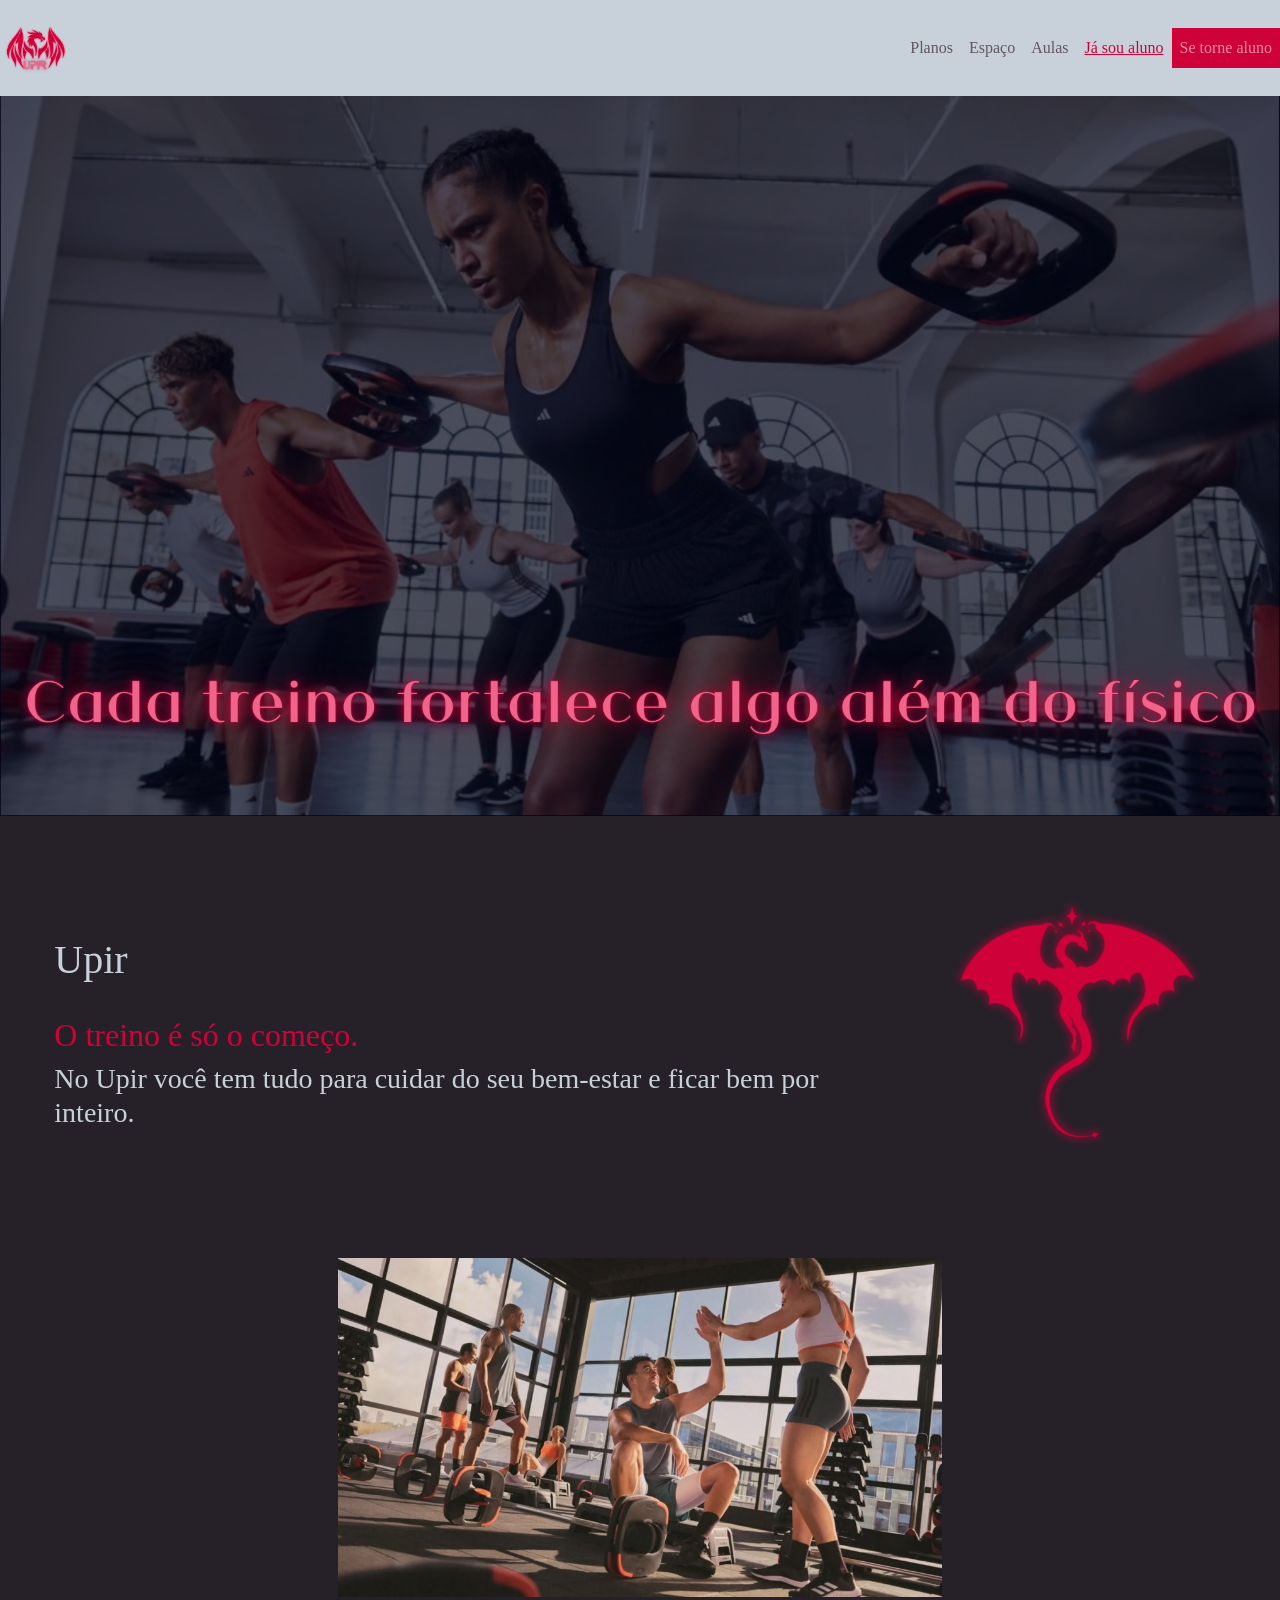
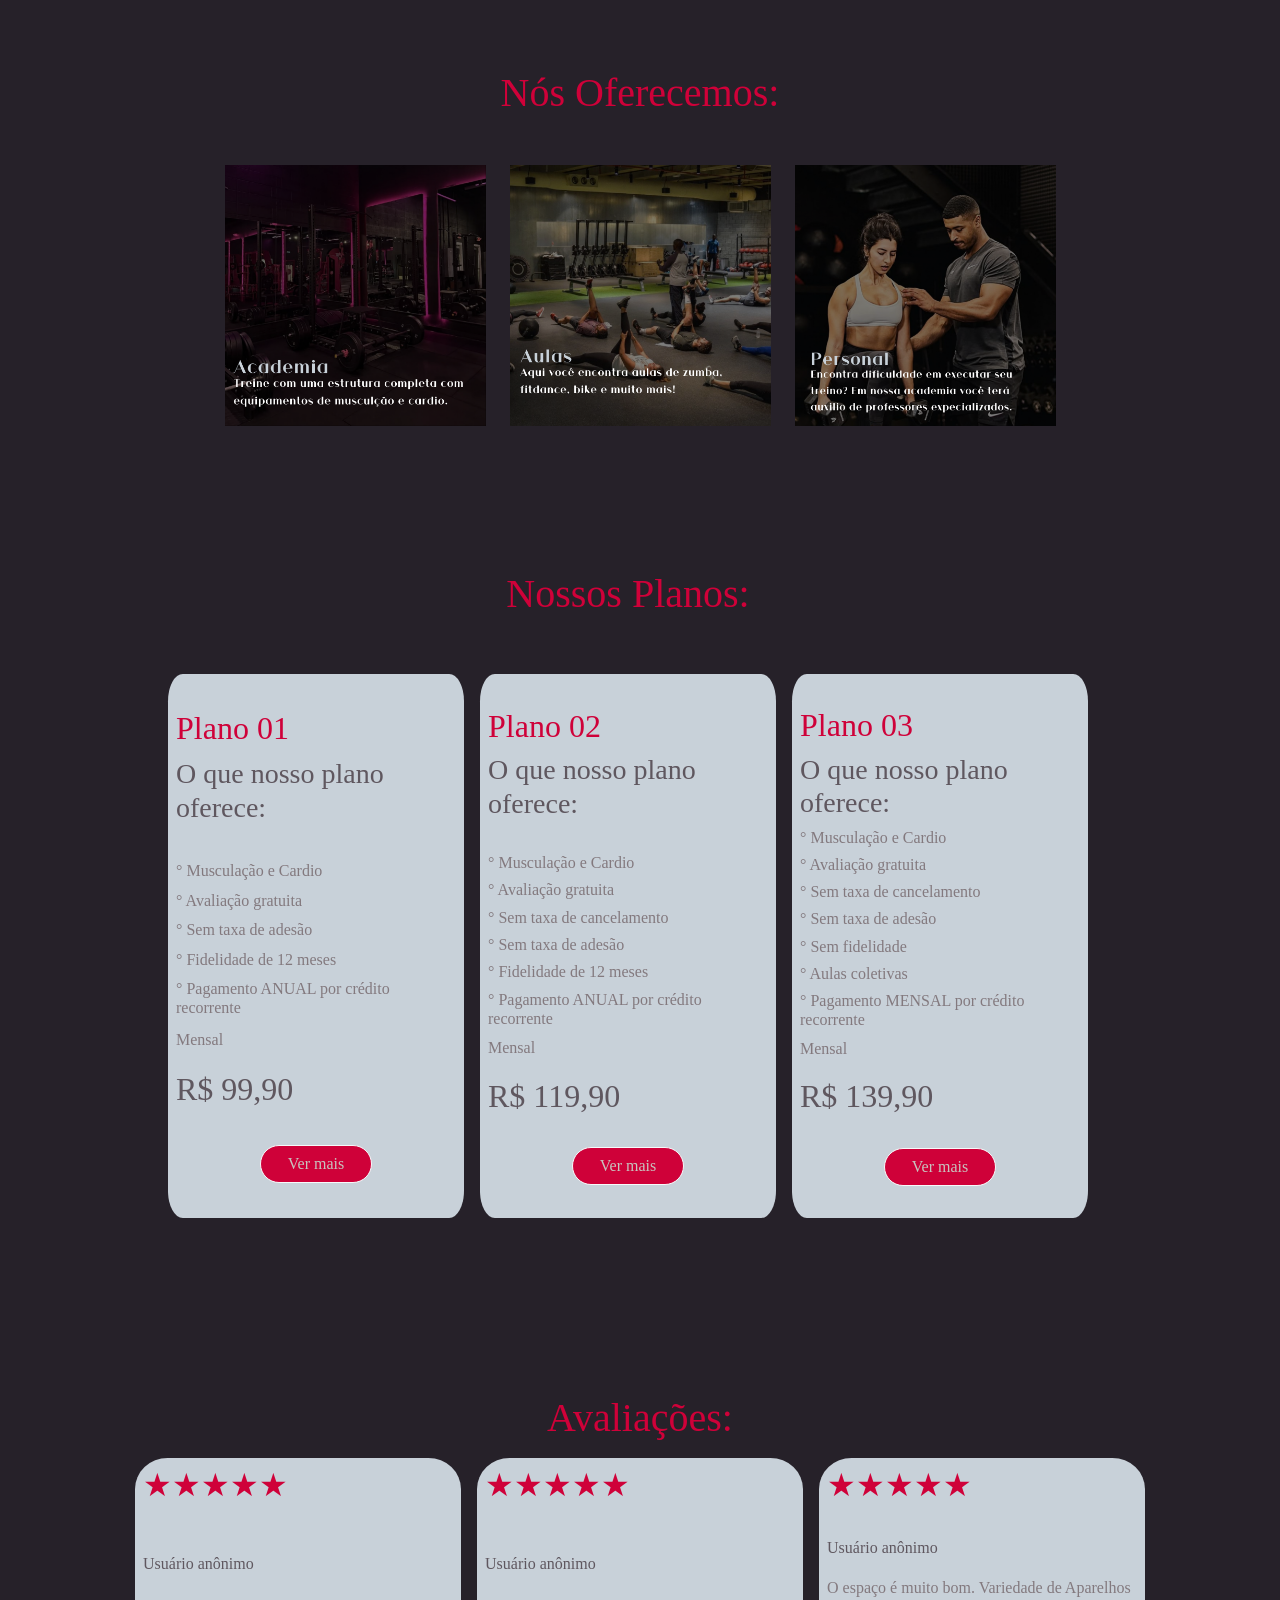
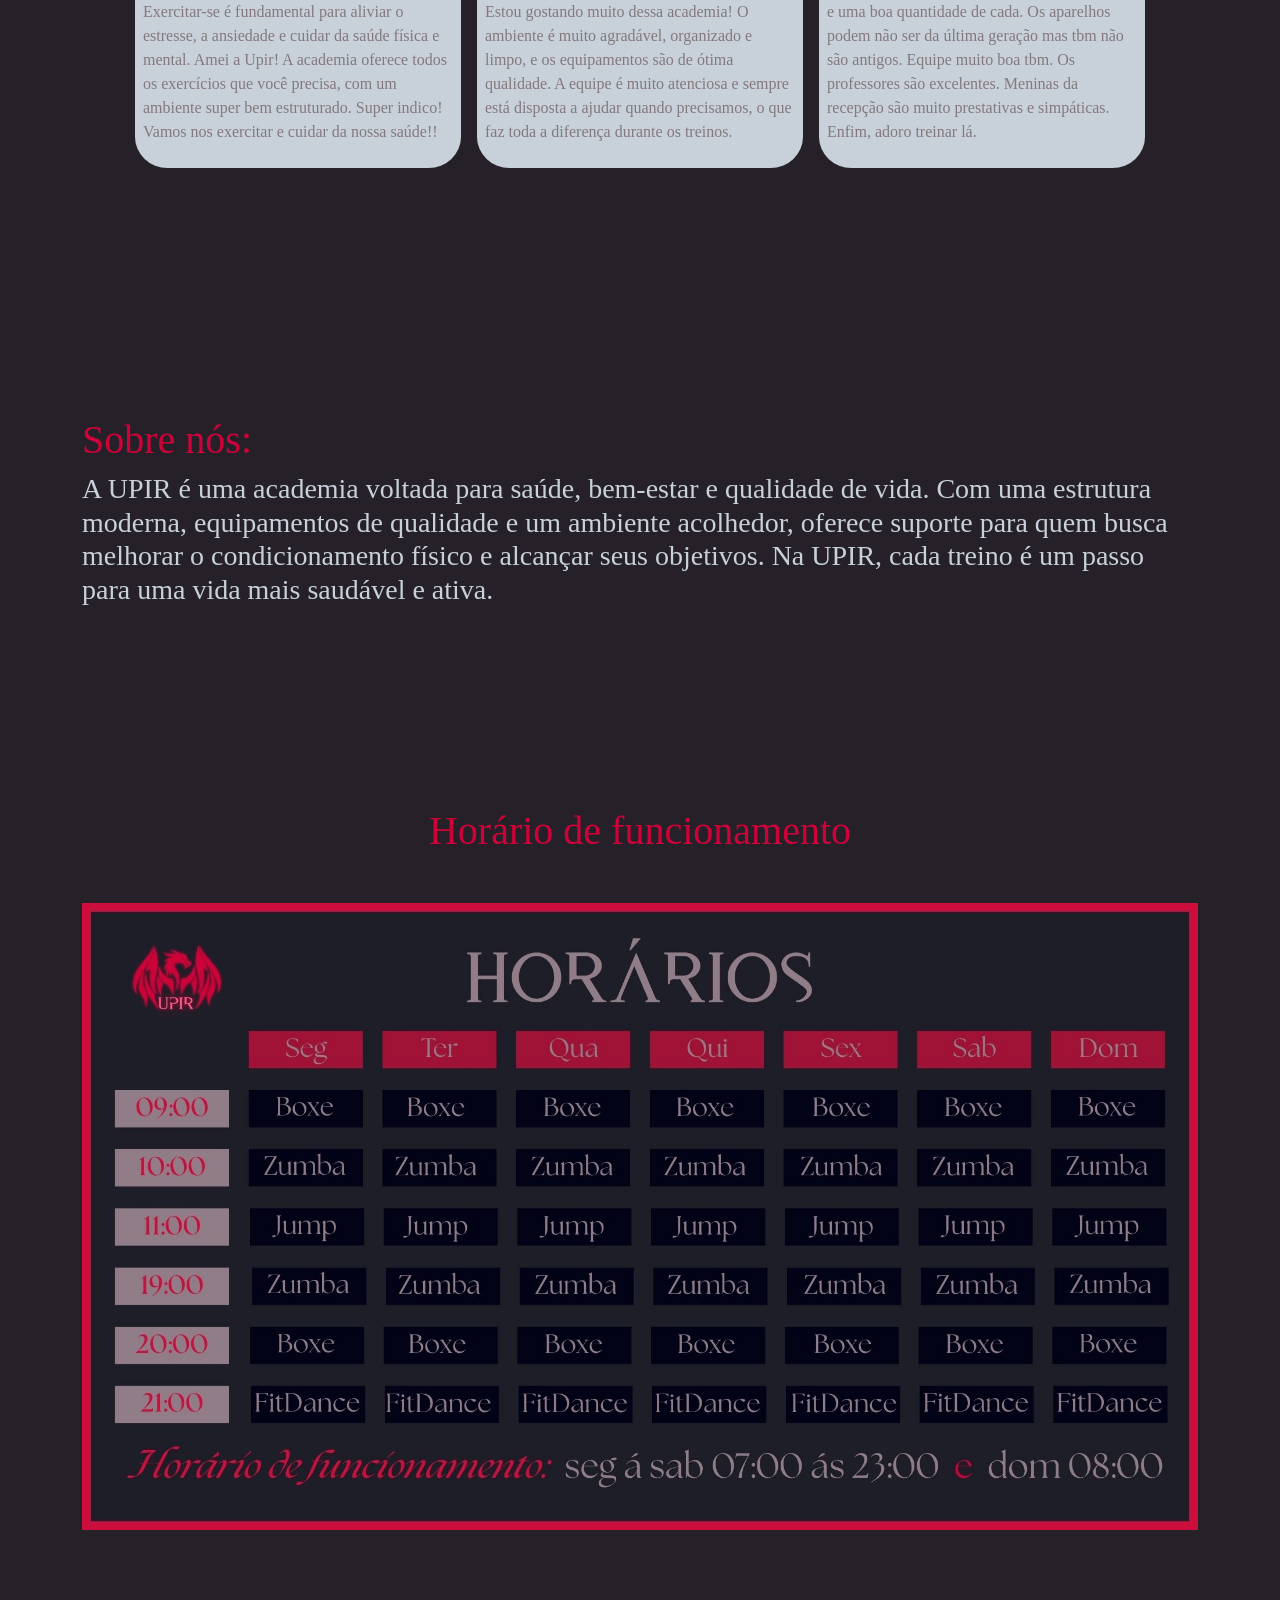
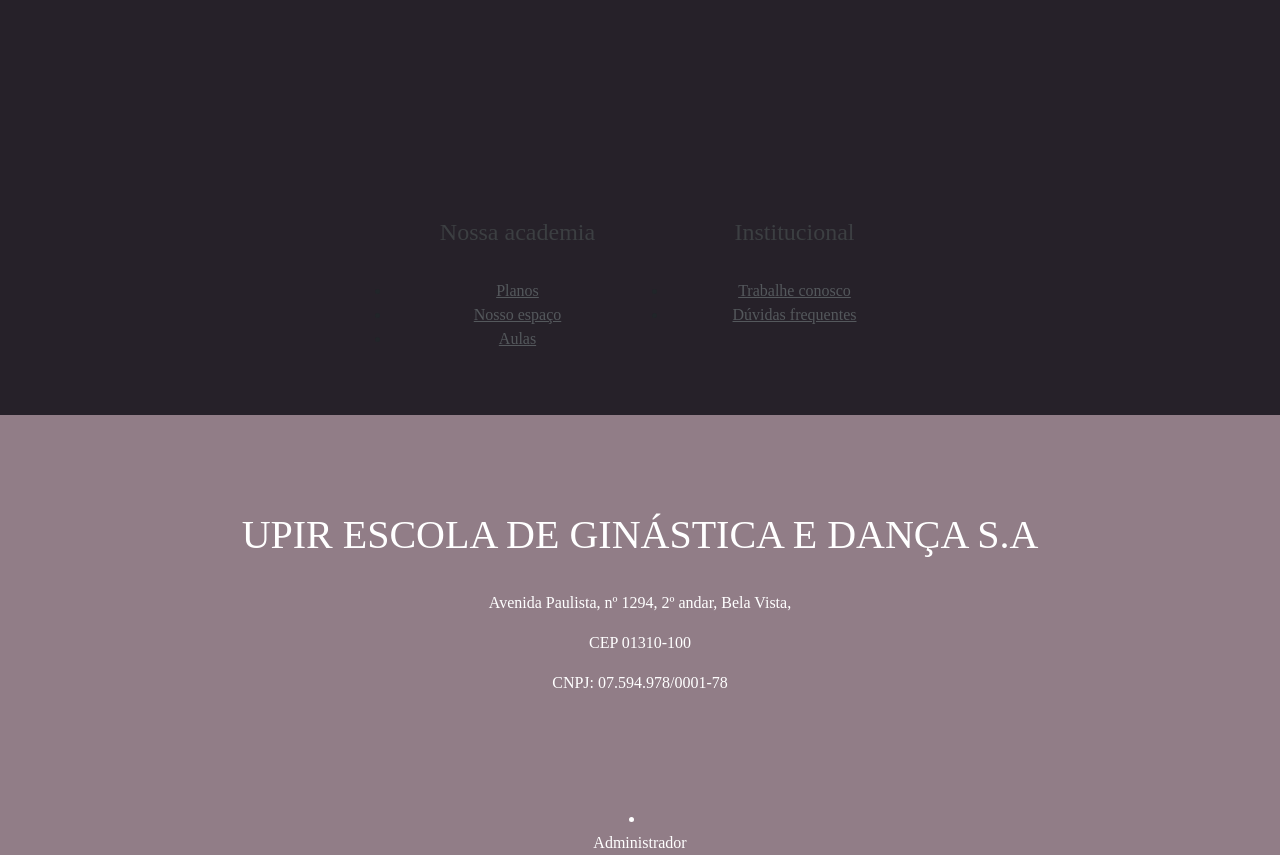
==== index.html @ d01998f6 "atualizacao do projeto" ====
<!DOCTYPE html>
<html lang="pt-br" data-bs-theme="light">

<head>
    <title>Upir Academia</title>
    <!-- Required meta tags -->
    <meta charset="utf-8" />
    <meta name="viewport" content="width=device-width, initial-scale=1" />

    <!-- Bootstrap CSS v5.3.8 -->
    <link href="https://cdn.jsdelivr.net/npm/bootstrap@5.3.8/dist/css/bootstrap.min.css" rel="stylesheet"
        integrity="sha384-sRIl4kxILFvY47J16cr9ZwB07vP4J8+LH7qKQnuqkuIAvNWLzeN8tE5YBujZqJLB" crossorigin="anonymous" />
        <link rel="stylesheet" href="index.css">
    
    <link rel="shortcut icon" href="favicon.ico" type="image/x-icon">

</head>

<body>
    <nav class="navbar navbar-expand-lg navbar-dark bg-dark" id="menu">
        <a class="navbar-brand">
            <img src="Imagens/icone.png" alt="img-fluid" style="max-height: 70px;width: 70px;">
        </a>
        <button class="navbar-toggler" type="button" data-bs-toggle="collapse" data-bs-target="#menuPrincipal"
            aria-controls="menuPrincipal" aria-expanded="false" aria label="Alternar navegação">
            <span class="navbar-toggler-icon"></span>
        </button>

        <div class="collapse navbar-collapse" id="menuPrincipal">
            <ul class="navbar-nav ms-auto">
                <li class="nav-item"><a class="nav-link" href="planos.php" style="color: #5f575f;">Planos</a></li>
                <li class="nav-item"><a class="nav-link" href="espaco.html"style="color: #5f575f;" >Espaço</a></li>
                <li class="nav-item"><a class="nav-link" href="aulas.html" style="color: #5f575f;">Aulas</a></li>
                <li class="nav-item"><a class="nav-link" href="login.php" style="color: #cf0139;"><u>Já sou aluno</u></a></li>
                <li class="nav-item"><a class="nav-link" href="cadastro.php" style="background-color: #cf0139;">Se torne aluno</a></li>

            </ul>
        </div>
    </nav>

    <div class="row justify-content-center cont">
        <img src="Imagens/inicial1.png">
    </div>
    
    <br><br><br>
        <div class="row justify-content-center cont ">

            <div class="col-xl-8 col-sm-6"> <br><br>
                <h1 style="color: #c8d1d9;">Upir</h1> <br>
                <h2 style="color: #cf0139;">O treino é só o começo.</h2>
                <h3 style="color: #c8d1d9;">No Upir você tem tudo para cuidar do seu bem-estar e ficar bem por inteiro.
                </h3>
                <br><br>
            </div>

            <div class="col-xl-3 col-sm-4 br-black">
                <img src="Imagens/dragao.png" alt="img-fluid">
            </div>
        </div>

    <br><br><br>
    <div class="row justify-content-center cont">
        <div class="row justify-content-center cont col-sm-6">
            <img width="50%" src="Imagens/inicial2.png" alt="img-fluid">
        </div>    
    </div>
    <br><br><br>

        <div class="container">
            <div class="row justify-content-center cont ">
                <h1 style="color: #cf0139; text-align: center;">Nós Oferecemos:</h1>
                <br><br><br><br>
                <div class="col-xl-3 col-sm-4">
                    <img src="Imagens/oferecer1.png" alt="img-fluid" width="100%" ; height="100%" ;>
                </div>

                <div class="col-xl-3 col-sm-4 br-black">
                    <img src="Imagens/oferecer2.png" alt="img-fluid" width="100%" height="100%" ;>
                </div>
                    
                <div class="col-xl-3 col-sm-4 br-black">
                    <img src="Imagens/oferecer3.png" alt="img-fluid" width="100%" ; height="100%" ;>
                </div>
            </div>
            
        </div>

        <br><br><br><br>
    
    <div class="row g-4 my-5 px-5">
        <div class="row justify-content-center cont" href="planos">
            <br><br><br><br>
            <h1 style="color: #cf0139; text-align: center;">Nossos Planos:</h1>
            <br>
            <div class="col-xl-3 col-sm-4 m-2 p-2 d-flex flex-column justify-content-between"
                style="background-color: #c8d1d9; border-radius: 5%;">
                <br>
                <h2 id="nome1">Plano 01</h2>
                <h3 id="nome2">O que nosso plano oferece:</h3>
                <br>
                <h6 id="nome3">° Musculação e Cardio</h6>
                <h6 id="nome3">° Avaliação gratuita</h6>
                <h6 id="nome3">° Sem taxa de adesão</h6>
                <h6 id="nome3">° Fidelidade de 12 meses</h6>
                <h6 id="nome3">° Pagamento ANUAL por crédito recorrente</h6>
                <p id="nome3">Mensal</p>
                <h2 id="nome2">R$ 99,90</h2>
               
                <br>
                <div class="text-center">
                    <input id="butp" class="btn btn-light" style="border-radius: 20px; width: 40%;" type="button" onclick="location.href = 'planos.php'" value="Ver mais">
                </div>
                <br>
            </div>

            <div class="col-xl-3 col-sm-4 m-2 p-2 d-flex flex-column justify-content-between"
                style="background-color: #c8d1d9; border-radius: 5%;;">
                <br>
                <h2 id="nome1">Plano 02</h2>
                <h3 id="nome2">O que nosso plano oferece:</h3>
                <br>
                <h6 id="nome3">° Musculação e Cardio</h6>
                <h6 id="nome3">° Avaliação gratuita</h6>
                <h6 id="nome3">° Sem taxa de cancelamento</h6>
                <h6 id="nome3">° Sem taxa de adesão</h6>
                <h6 id="nome3">° Fidelidade de 12 meses</h6>
                <h6 id="nome3">° Pagamento ANUAL por crédito recorrente</h6>
                <p id="nome3">Mensal</p>
                <h2 id="nome2">R$ 119,90</h2>
                <br>
                <div class="text-center">
                    <input id="butp" class="btn btn-light" style="border-radius: 20px; width: 40%;" type="button" type="button" onclick="location.href = 'planos.php'"value="Ver mais">
                </div>
                <br>
            </div>

            <div class="col-xl-3 col-sm-4 m-2 p-2 d-flex flex-column justify-content-between"
                style="background-color: #c8d1d9; border-radius: 5%;">
                <br>
                <h2 id="nome1">Plano 03</h2>
                <h3 id="nome2">O que nosso plano oferece:</h3>
                <h6 id="nome3">° Musculação e Cardio</h6>
                <h6 id="nome3">° Avaliação gratuita</h6>
                <h6 id="nome3">° Sem taxa de cancelamento</h6>
                <h6 id="nome3">° Sem taxa de adesão</h6>
                <h6 id="nome3">° Sem fidelidade</h6>
                <h6 id="nome3">° Aulas coletivas</h6>
                <h6 id="nome3">° Pagamento MENSAL por crédito recorrente</h6>
                <p id="nome3">Mensal</p>
                <h2 id="nome2">R$ 139,90</h2>
                <br>
                <div class="text-center">
                    <input id="butp" class="btn btn-light" style="border-radius: 20px; width: 40%;" type="button" onclick="location.href = 'planos.php'" value="Ver mais">
                </div>
                <br>
            </div>
        </div>
        
    </div>
        <br><br><br><br><br>

        <div class="row justify-content-center cont">

            <h1 style="color: #cf0139; text-align: center;">Avaliações:</h1>
            <br>
            <div class="col-xl-3 col-sm-4 m-2 p-2 d-flex flex-column justify-content-between"
                style="background-color: #c8d1d9; border-radius: 10%;;">
                <h2 id="nome1">★★★★★</h2>
                <br>
                <p id="nome2">Usuário anônimo</p>
                <p id="nome3">Exercitar-se é fundamental para aliviar o estresse, a ansiedade e cuidar da saúde física e
                    mental. Amei a Upir! A academia oferece todos os exercícios que você precisa, com um ambiente super
                    bem estruturado. Super indico! Vamos nos exercitar e cuidar da nossa saúde!!</p>
            </div>

            <div class="col-xl-3 col-sm-4 m-2 p-2 d-flex flex-column justify-content-between"
                style="background-color: #c8d1d9; border-radius: 10%;;">
                <h2 id="nome1">★★★★★</h2>
                <br>
                <p id="nome2">Usuário anônimo</p>
                <p id="nome3">Estou gostando muito dessa academia! O ambiente é muito agradável, organizado e limpo, e
                    os equipamentos são de ótima qualidade. A equipe é muito atenciosa e sempre está disposta a ajudar
                    quando precisamos, o que faz toda a diferença durante os treinos.</p>
            </div>

            <div class="col-xl-3 col-sm-4 m-2 p-2 d-flex flex-column justify-content-between"
                style="background-color: #c8d1d9; border-radius: 10%;;">
                <h2 id="nome1">★★★★★</h2>
                <br>
                <p id="nome2">Usuário anônimo</p>
                <p id="nome3">O espaço é muito bom. Variedade de Aparelhos e uma boa quantidade de cada. Os aparelhos
                    podem não ser da última geração mas tbm não são antigos. Equipe muito boa tbm. Os professores são
                    excelentes. Meninas da recepção são muito prestativas e simpáticas. Enfim, adoro treinar lá.</p>
            </div>
            
        </div>
        
        <br><br><br><br><br><br><br><br><br><br>

        <div class="container">
            <div class="row justify-content-center cont">
                <h1 style="color: #cf0139; ;">Sobre nós:</h1>
                <br><br>
                <h3 style="color: #c8d1d9;">A UPIR é uma academia voltada para saúde, bem-estar e qualidade de vida. Com uma
                    estrutura moderna, equipamentos de qualidade e um ambiente acolhedor, oferece suporte para quem busca
                    melhorar o condicionamento físico e alcançar seus objetivos. Na UPIR, cada treino é um passo para uma
                    vida mais saudável e ativa.</h3>
            </div>
        </div>
            <br><br><br><br><br><br><br><br>

        <div class="container">
            <div class="row justify-content-center cont">
                <br><br><br><br>
                <h1 style="color: #cf0139; text-align: center;">Horário de funcionamento</h1>
                <br><br>

                <div class="col-xl-12 col-sm-12  black">
                    <img width="100%" height="100% px" src="Imagens/horario.jpg" alt="img-fluid">
                </div>
            </div>
        </div>
         <br><br><br><br><br><br><br><br><br><br>   
        

        <br><br>
        <div class="container">
            <ul class="row justify-content-center cont">
                <div class="col-xl-3 col-sm-4 " style="text-align: center;">
                    <h4 style="color: #3c3f42;">Nossa academia</h4>
                    <br>
                    <li class="nav-item"><a class="nav-link" href="planos.php"style="color: #54585c;"><u>Planos</u></a></li>
                    <li class="nav-item"><a class="nav-link" href="espaco.html" style="color: #54585c;"><u>Nosso espaço</u></a></li>
                    <li class="nav-item"><a class="nav-link" href="aulas.html" style="color: #54585c;"><u>Aulas</u></a>
                    </li>
                </div>

                <div class="col-xl-3 col-sm-4" style="text-align: center;">
                    <h4 style="color: #3c3f42;">Institucional</h4>
                    <br>
                    <li class="nav-item"><a class="nav-link" href="trabalhe.html" style="color: #54585c;"><u>Trabalhe conosco</u></a></li>
                    <li class="nav-item"><a class="nav-link" href="duvidas.html" style="color: #54585c;"><u>Dúvidas frequentes</u></a></li>
                </div>
            </ul>
        </div>

        <br><br>
        <div style="background-color: #917d87; width: 100% !important; height: 50%; text-align: center; color: white;">
            <br><br><br><br>
            <h1>UPIR ESCOLA DE GINÁSTICA E DANÇA S.A</h1>
            <br>
            <p>Avenida Paulista, nº 1294, 2º andar, Bela Vista,</p>
            <p>CEP 01310-100</p>
            <p>CNPJ: 07.594.978/0001-78</p>
            <br><br><br><br>
            <li class="nav-item">
    <a class="nav-link"
       href="adm_login.php"
       style="color: #ffffff;">
        Administrador
    </a>
</li>
 </div>
        </div>

        
        <!-- Bootstrap JavaScript Bundle (includes Popper) -->
        <script src="https://cdn.jsdelivr.net/npm/bootstrap@5.3.8/dist/js/bootstrap.bundle.min.js"
            integrity="sha384-FKyoEForCGlyvwx9Hj09JcYn3nv7wiPVlz7YYwJrWVcXK/BmnVDxM+D2scQbITxI" crossorigin="anonymous">
        </script>
</body>

</html>
---- index.css ----
body{
    background-color: #262129;
    font-family: Georgia, 'Times New Roman', Times, serif;
}

#nome1{
    color: #cf0139;
}

#nome2{
    color: #5f575f;
}

#nome3{
    color: #83797e;
}
#menu{
    background-color: #c8d1d9 !important;
}

#aula{
    background-color: #83797e;
    color: rgb(200, 196, 191);
}

#butp{
    background-color: #cf0139;
    color: rgb(200, 196, 191);
}

#formull{
    border-color: #cf0139;
    background-color: #c8d1d9;
    color: #5f575f  ;
    border-style: groove;
    border-width: 10px;
    text-align: center;
    margin-left: 150px;
    margin-right: 150px;
}

#formull2{
    border-color: #262129;
    background-color: 83797e;
    color: #c8d1d9;
    border-style: ridge;
    border-width: 10px;
    text-align: center;
    margin-left: 150px;
    margin-right: 150px;
}

#salvar{
    background-color: #c8d1d9;
    color: #cf0139;
}

#limpar{
    background-color: #cf0139;
    color: #c8d1d9;
}
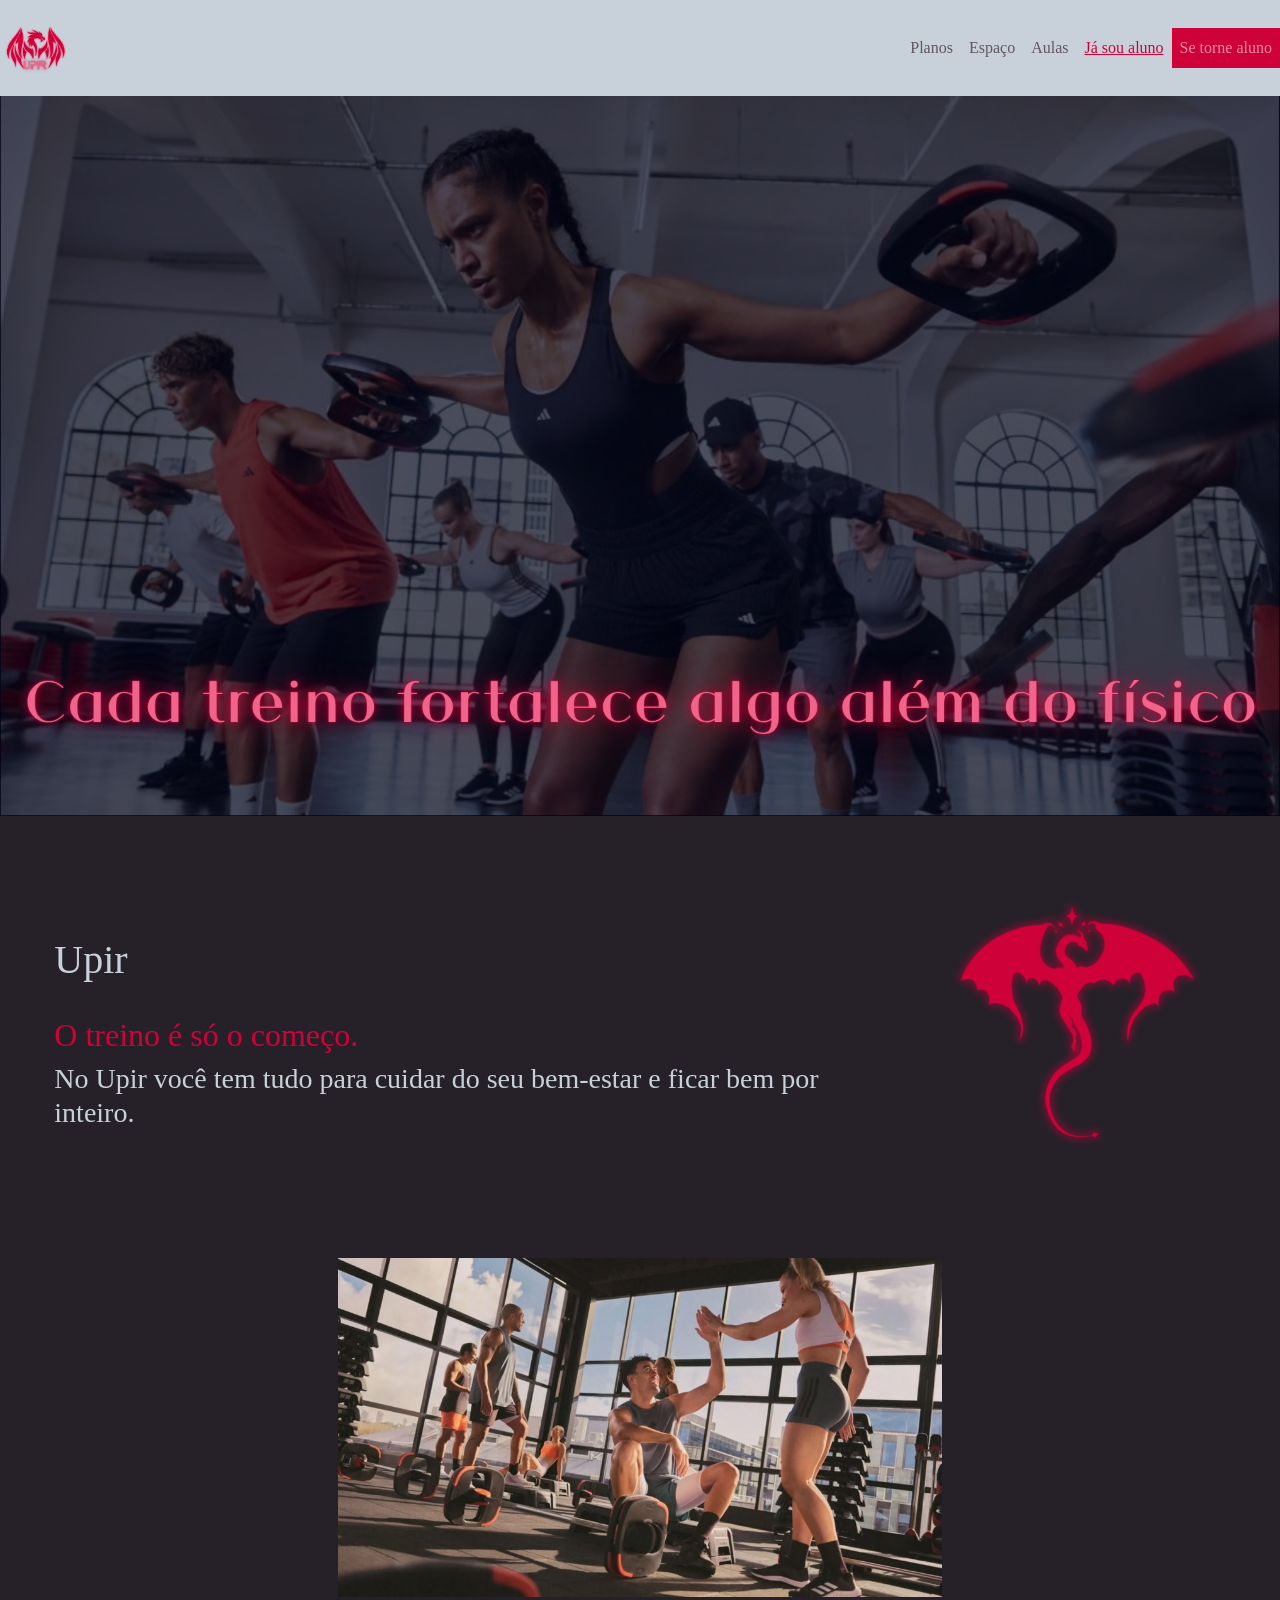
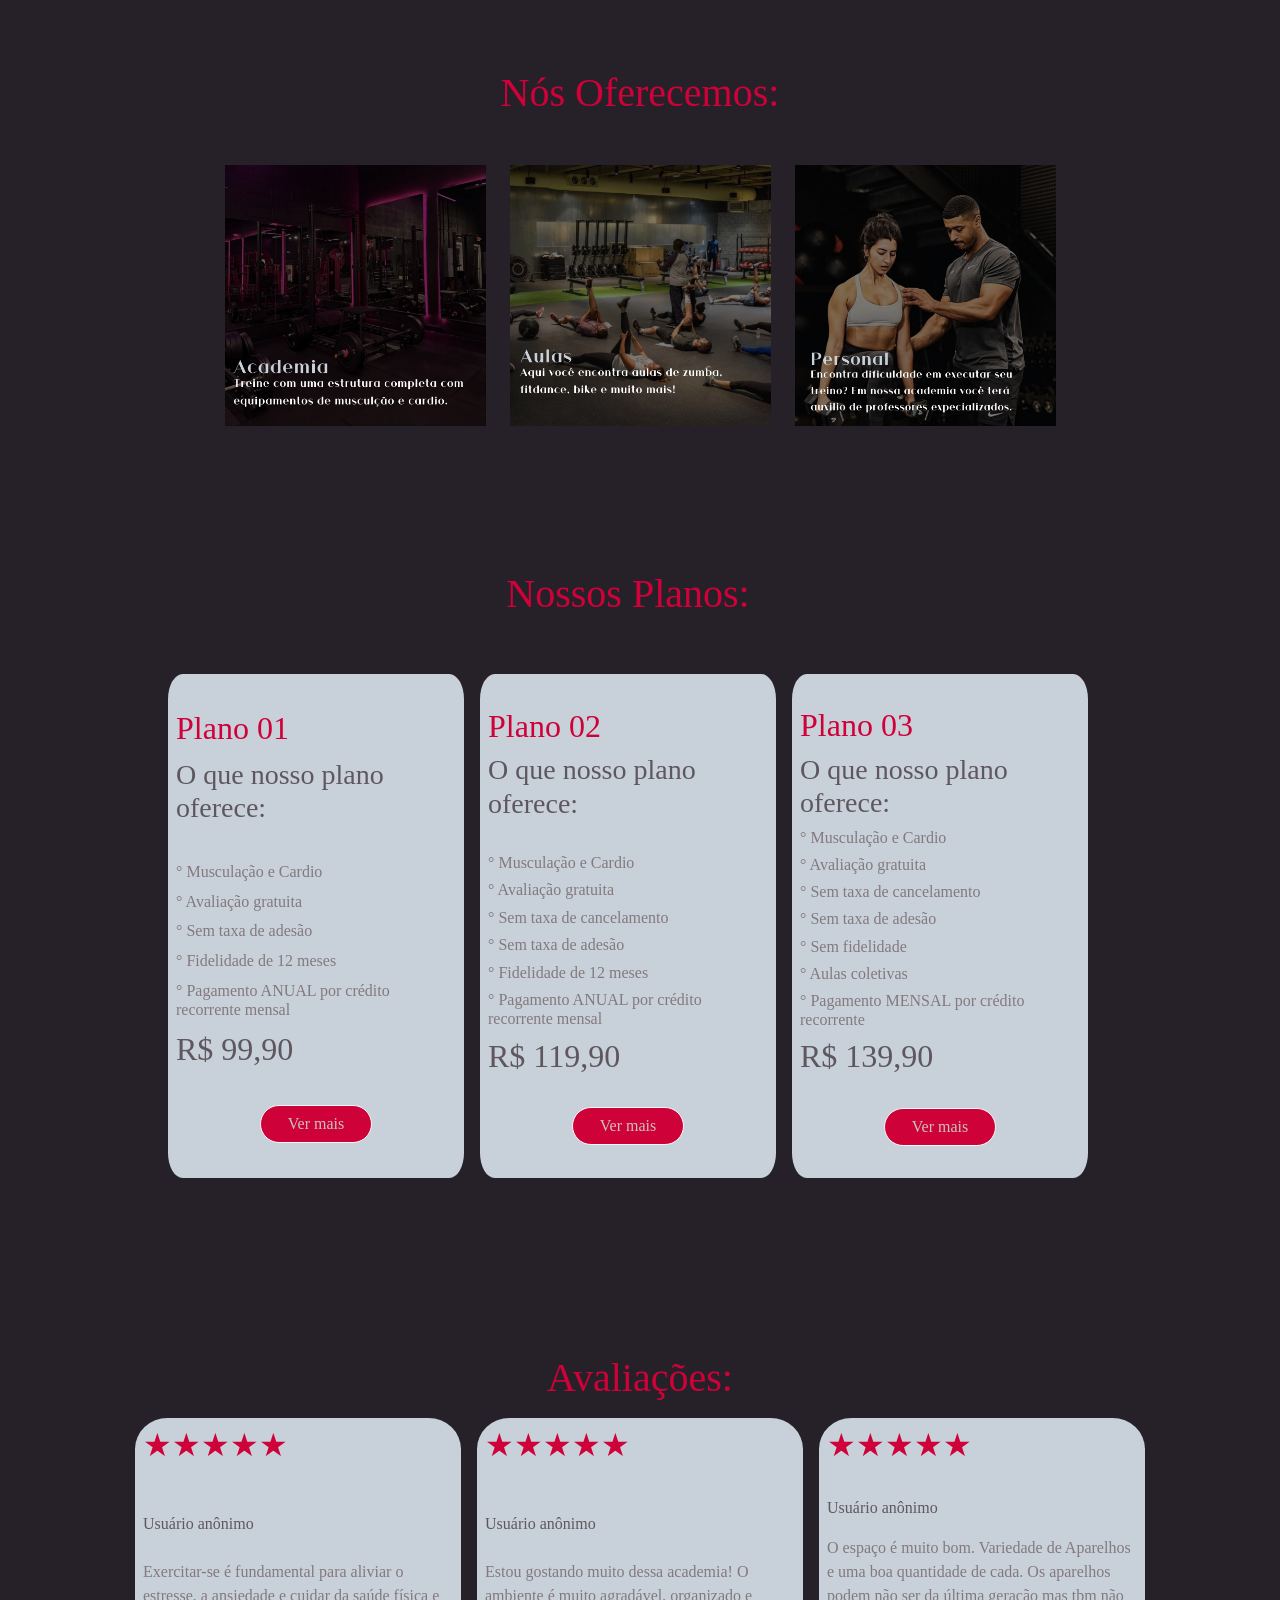
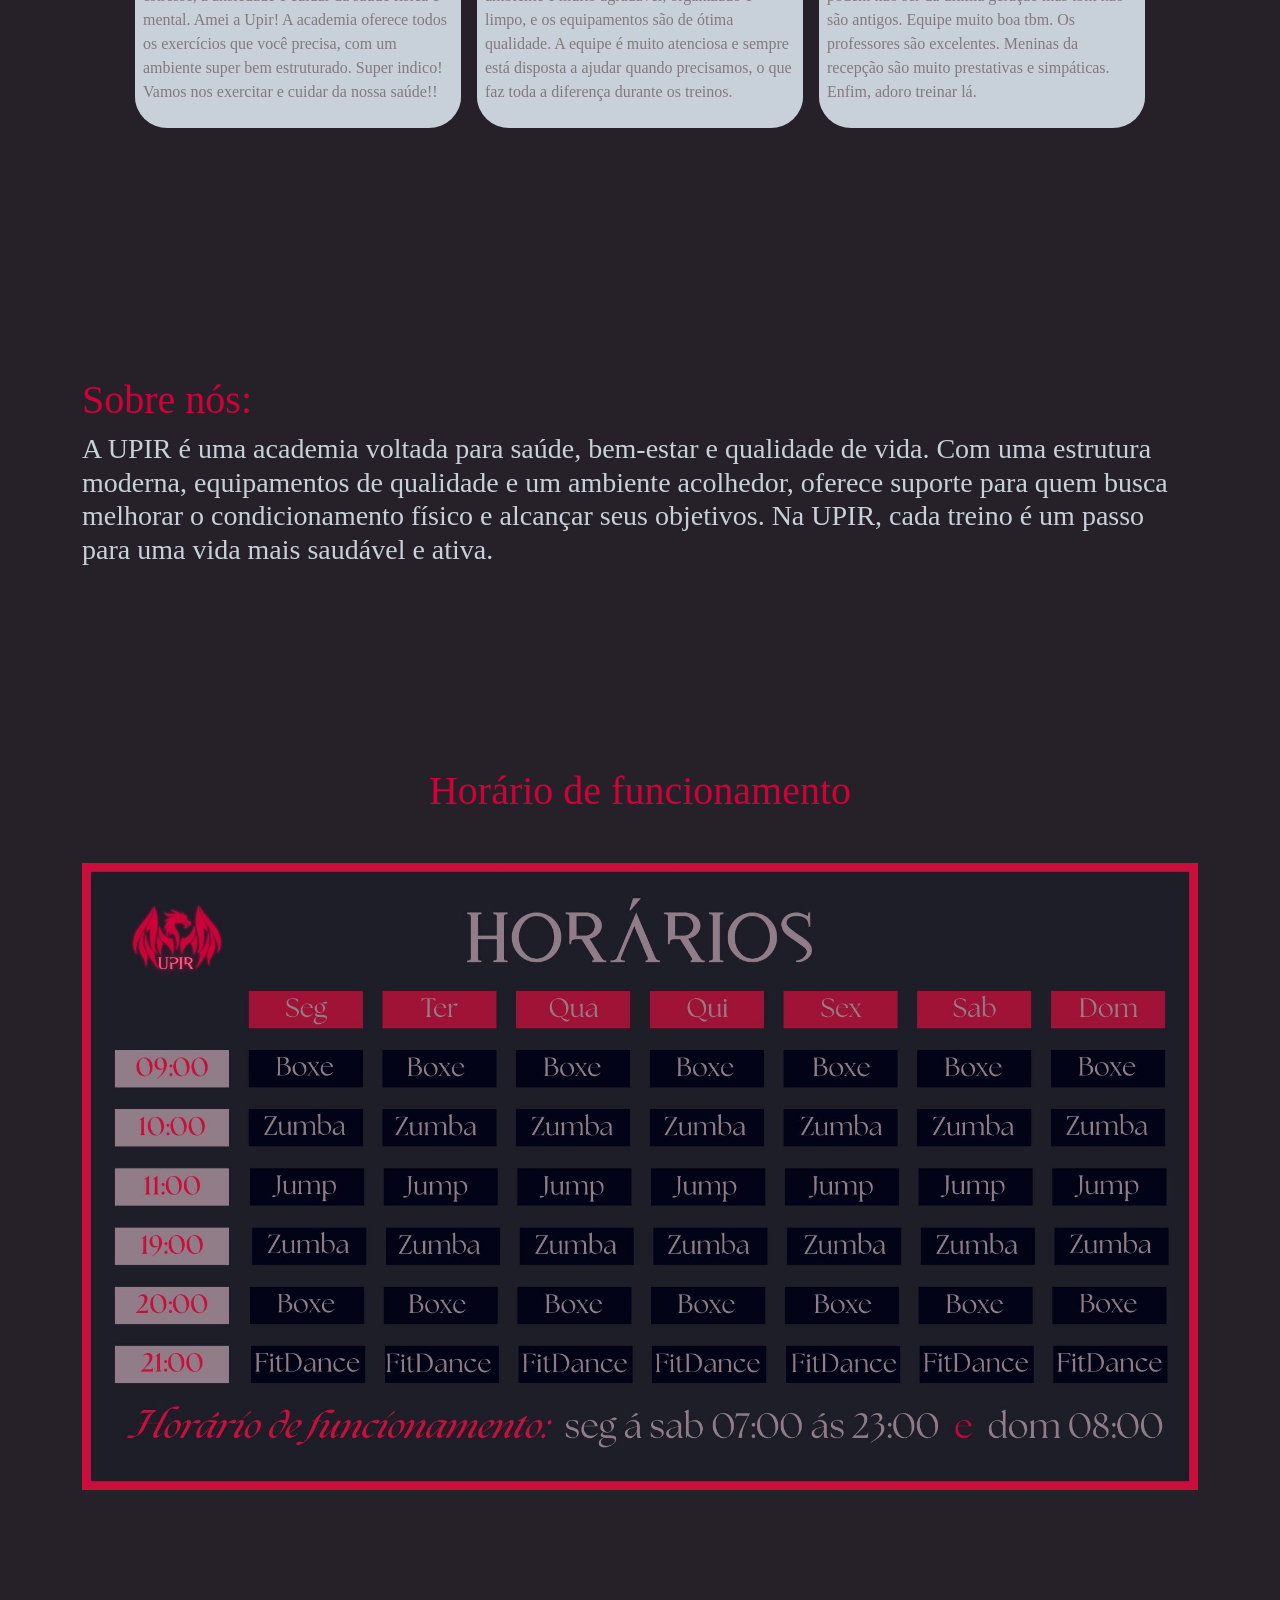
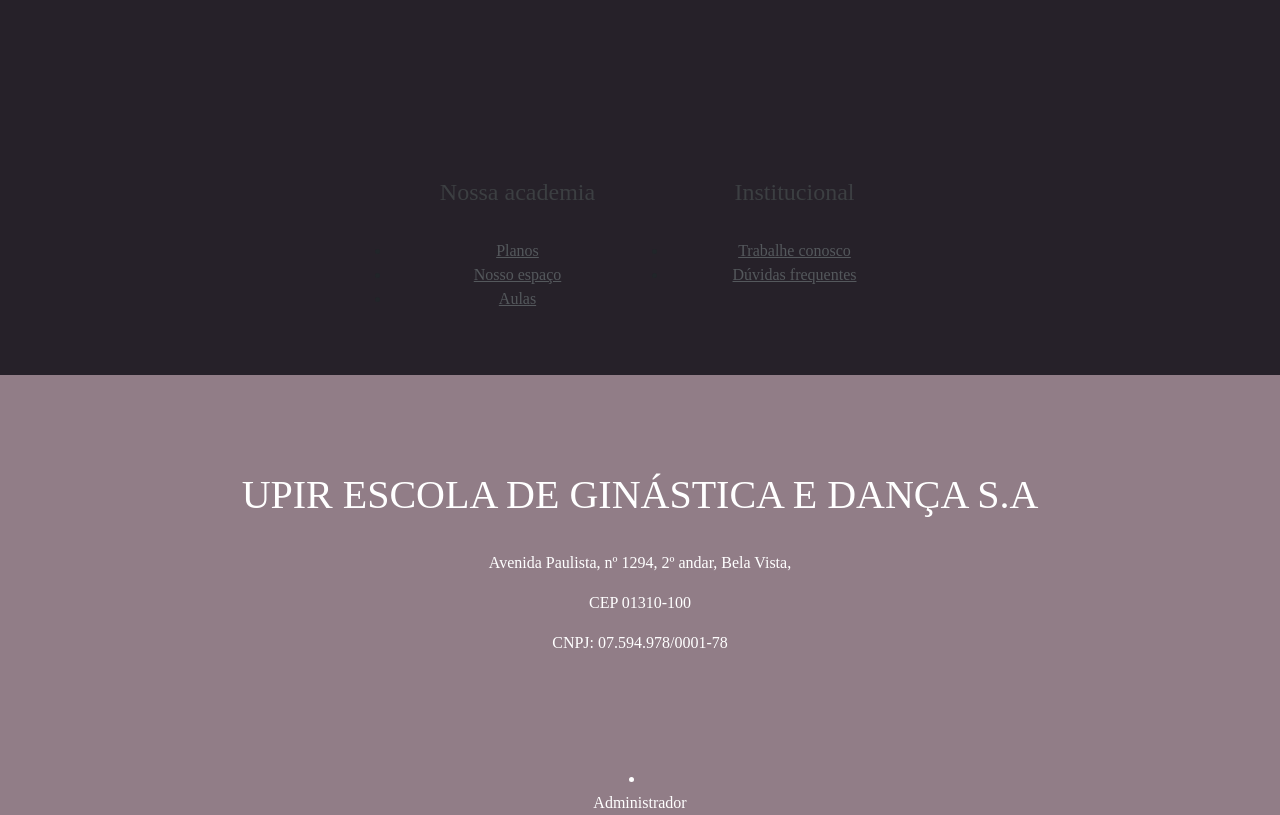
==== commit 531005a0: "Final" ====
--- a/index.html
+++ b/index.html
@@ -102,8 +102,7 @@
                 <h6 id="nome3">° Avaliação gratuita</h6>
                 <h6 id="nome3">° Sem taxa de adesão</h6>
                 <h6 id="nome3">° Fidelidade de 12 meses</h6>
-                <h6 id="nome3">° Pagamento ANUAL por crédito recorrente</h6>
-                <p id="nome3">Mensal</p>
+                <h6 id="nome3">° Pagamento ANUAL por crédito recorrente mensal</h6>
                 <h2 id="nome2">R$ 99,90</h2>
                
                 <br>
@@ -124,8 +123,7 @@
                 <h6 id="nome3">° Sem taxa de cancelamento</h6>
                 <h6 id="nome3">° Sem taxa de adesão</h6>
                 <h6 id="nome3">° Fidelidade de 12 meses</h6>
-                <h6 id="nome3">° Pagamento ANUAL por crédito recorrente</h6>
-                <p id="nome3">Mensal</p>
+                <h6 id="nome3">° Pagamento ANUAL por crédito recorrente mensal</h6>
                 <h2 id="nome2">R$ 119,90</h2>
                 <br>
                 <div class="text-center">
@@ -146,7 +144,6 @@
                 <h6 id="nome3">° Sem fidelidade</h6>
                 <h6 id="nome3">° Aulas coletivas</h6>
                 <h6 id="nome3">° Pagamento MENSAL por crédito recorrente</h6>
-                <p id="nome3">Mensal</p>
                 <h2 id="nome2">R$ 139,90</h2>
                 <br>
                 <div class="text-center">
